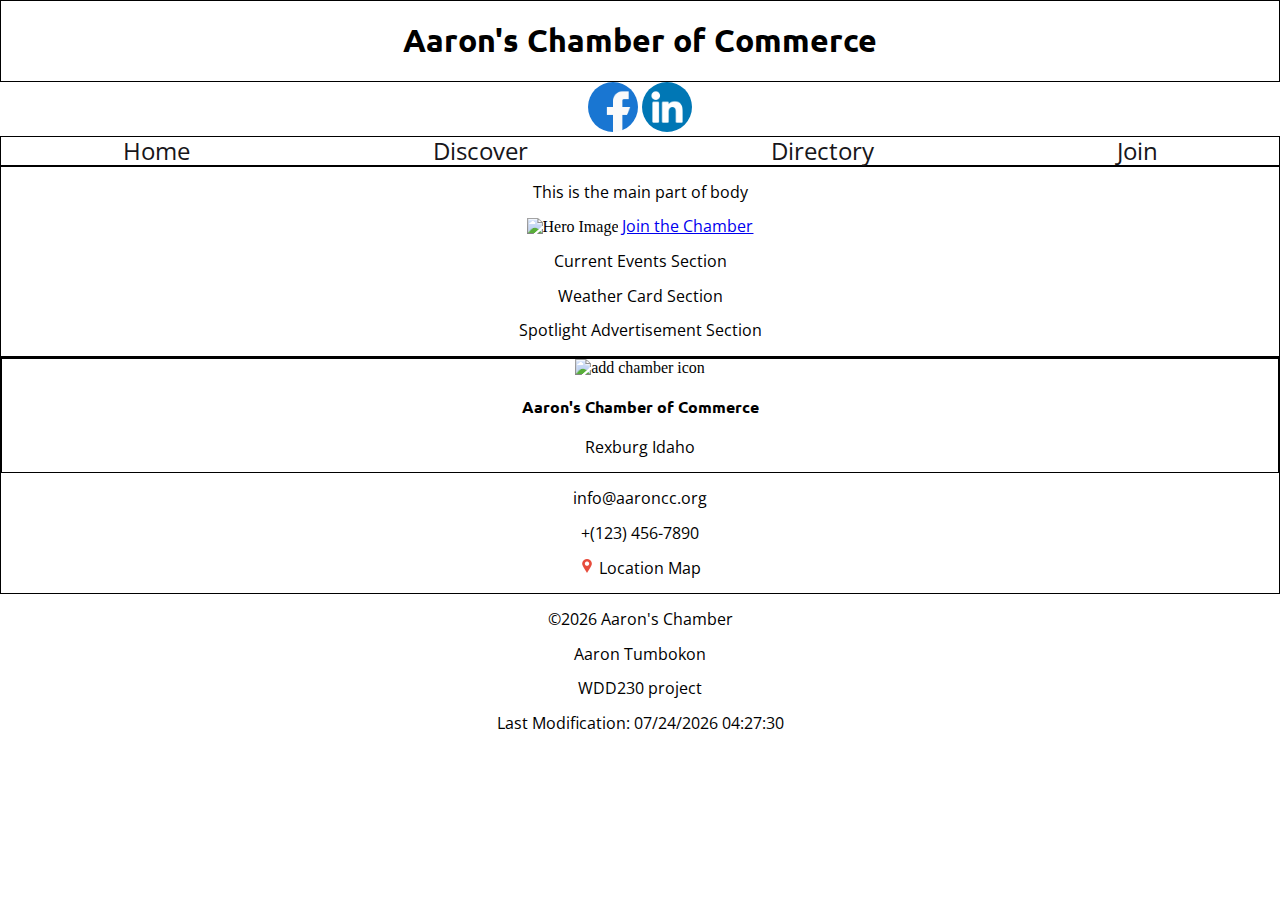
==== chamber/index.html @ 830e13ef "added a normalize css" ====
<!DOCTYPE html>
<html lang="en">
<head>
    <meta charset="UTF-8">
    <meta http-equiv="X-UA-Compatible" content="IE=edge">
    <meta name="viewport" content="width=device-width, initial-scale=1.0">
    <meta name="description" content="WDD 230 - Chamber Home Page">
    <meta name="author" content="Aaron Tumbokon">
    <meta property="og:type" content="website"> 
    <meta property="og:title" content="Web Frontend Development"> 
    <meta property="og:image" content="https://github.com/aj-et/wdd230/blob/master/images/OGimg.png?raw=true"> 
    <meta property="og:url" content="https://aj-et.github.io/wdd230/"> 
    <link rel="stylesheet" href="styles/base.css">
    <link rel="stylesheet" href="styles/larger.css">
    <link rel="stylesheet" href="styles/normalize.css">
    <title>Chamber of Commerce</title>
    <script src="scripts/year-and-last-mod.js" defer></script>
    <script src="scripts/mobile-menu.js" defer></script>
    
</head>
<body>
    <header class="header-bar">
        <h1>Aaron's Chamber of Commerce</h1>
    </header>

    <div class="socials">
        <a href="#"><img src="images/facebook.png" alt="Facebook"></a>
        <!-- <a href="https://www.flaticon.com/free-icons/facebook" title="facebook icons">Facebook icons created by Pixel perfect - Flaticon</a> -->
        <a href="#"><img src="images/linkedin.png" alt="LinkedIn"></a>
        <!-- <a href="https://www.flaticon.com/free-icons/linkedin" title="linkedin icons">Linkedin icons created by riajulislam - Flaticon</a> -->
    </div>

    <div class="nav-menu"></div>
    <nav class="nav-bar">
        <a href="index.html">Home</a>
        <a href="#">Discover</a>
        <a href="#">Directory</a>
        <a href="#">Join</a>
    </nav>

    <main class="main-bar">
        <p>This is the main part of body</p>
        <img src="#" alt="Hero Image">
        <a href="#">Join the Chamber</a>
        <div class="section-current-events">
            <p>Current Events Section</p>
        </div>
        <div class="section-weather-card">
            <p>Weather Card Section</p>
        </div>
        <div class="section-spotlight-advertisement">
            <p>Spotlight Advertisement Section</p>
        </div>
    </main>

    <footer class="footer-bar">
        <div class="footer-chamber">
            <div>
                <img src="#" alt="add chamber icon">
                <h4>Aaron's Chamber of Commerce</h6>
                <p>Rexburg Idaho</p>
                </div>
            <p>info@aaroncc.org</p>
            <p>+(123) 456-7890</p>
            <p><img class="location-map" src="images/location-pin.png" alt="location"> Location Map</p>
            <!-- <a href="https://www.flaticon.com/free-icons/location" title="location icons">Location icons created by IconMarketPK - Flaticon</a> -->
            
        </div>

        <p>&copy;<span id="currentYear"></span> Aaron's Chamber</p>
        <p>Aaron Tumbokon</p>
        <p>WDD230 project</p>
        <p id="lastModified">Last Modification: <span id="lastModification"></span></p>
    </footer>
</body>
</html>
---- chamber/styles/base.css ----
@import url('https://fonts.googleapis.com/css2?family=Open+Sans:wght@300&family=Ubuntu:wght@300&display=swap');

:root {
    --color-1: #17161a;
    --color-2: #f4f6f4;
    --color-3: #8ea8b3;
    --color-4: #f5cc27;
    --color-5: #b54250;

    --font-heading: 'Ubuntu', sans-serif;


    --font-paragraph: 'Open Sans', sans-serif;

}

body {
    box-sizing: border-box;
    text-align: center;
    margin: 0;
    padding: 0;
}

h1, h2, h3, h4, h5, h6 {
    font-family: var(--font-heading);
}

p, a {
    font-family: var(--font-paragraph);
}

.header-bar {
    border: 1px solid black;
}

.socials img {
    width: 50px;
    border-radius: 50%;
}

/* This is for navigation */
.nav-bar {
    border: 1px solid black;
    font-size: 24px;
    display: none; /* This should be removed in larger css */
}

.nav-bar a {
    text-decoration: none;
    color: var(--color-1);
    display: flex;
    flex-direction: column;
    justify-content: center;
}

.nav-menu { /* This should be set display to none in larger css*/
    display: block;
    font-size: 2rem;
    font-weight: 700;
    padding: .5rem .75rem;
    /* Put background color */
}

.nav-menu::before {
    content: "≡";
}

.nav-menu.show::before {
    content: "×";
}

.show {
    display: block;
}
/* This ends navigation */

.main-bar {
    border: 1px solid black;
}

.footer-bar {
    margin-bottom: 0;
    /* position: fixed; */
    /* bottom: 0; */
    width: 100%;
}

.location-map {
    width: 1rem;
}

.footer-chamber {
    border: 1px solid black;
}

.footer-chamber div {
    border: 1px solid black;
}
---- chamber/styles/larger.css ----
@media only screen and (min-width: 600px) {

    .nav-bar {
        display: flex;
        justify-content: space-around;
        align-items: center;
    }

    .nav-menu {
        display: none;
    }
}
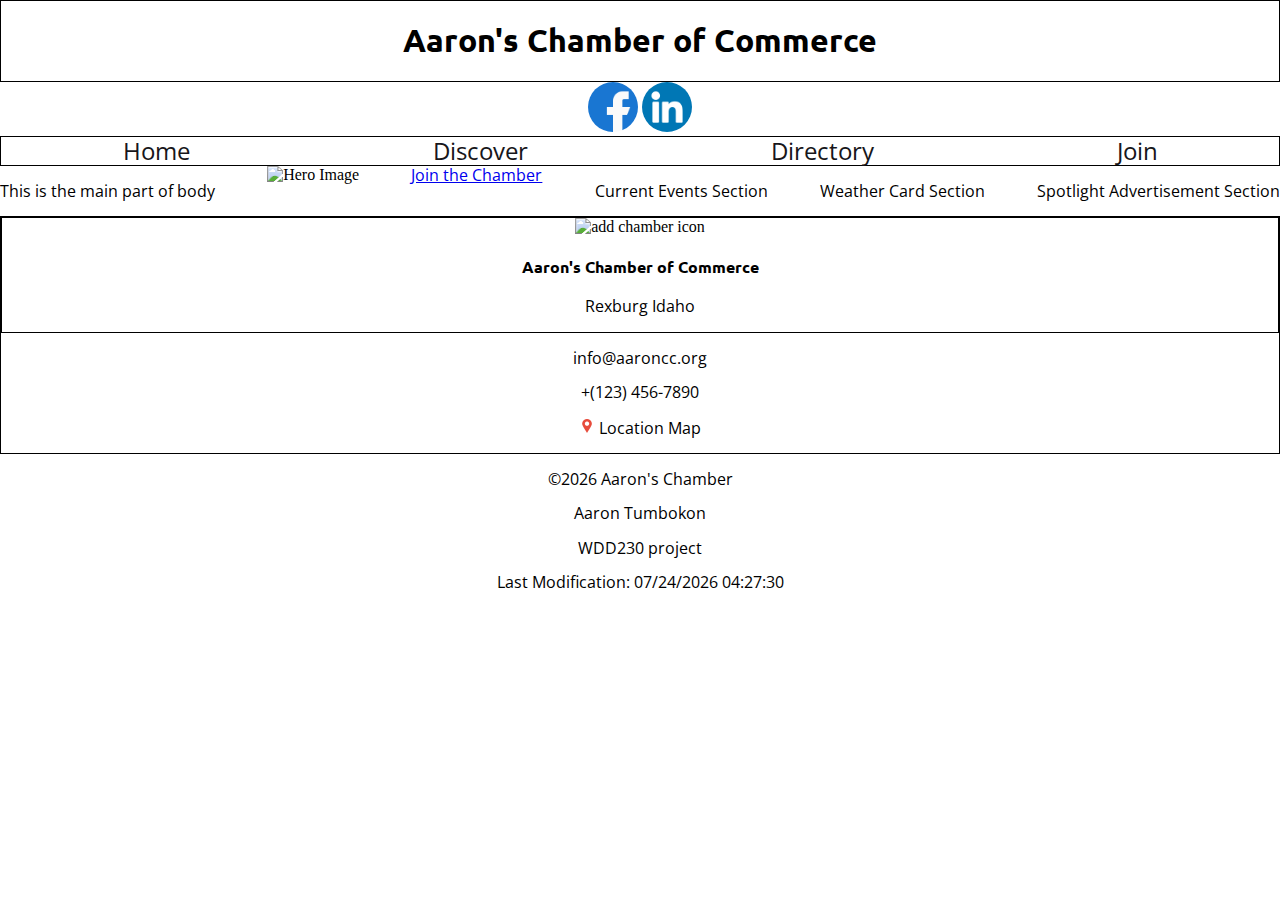
==== commit 7cff7f86: "updated link" ====
--- a/chamber/index.html
+++ b/chamber/index.html
@@ -4,12 +4,13 @@
     <meta charset="UTF-8">
     <meta http-equiv="X-UA-Compatible" content="IE=edge">
     <meta name="viewport" content="width=device-width, initial-scale=1.0">
-    <meta name="description" content="WDD 230 - Chamber Home Page">
+    <meta name="description" content="Chamber Home Page">
     <meta name="author" content="Aaron Tumbokon">
     <meta property="og:type" content="website"> 
-    <meta property="og:title" content="Web Frontend Development"> 
+    <meta property="og:title" content="Chamber of Commerce"> 
     <meta property="og:image" content="https://github.com/aj-et/wdd230/blob/master/images/OGimg.png?raw=true"> 
-    <meta property="og:url" content="https://aj-et.github.io/wdd230/"> 
+    <meta property="og:url" content="https://aj-et.github.io/wdd230/">
+    <link rel="icon" href="favicon.ico">
     <link rel="stylesheet" href="styles/base.css">
     <link rel="stylesheet" href="styles/larger.css">
     <link rel="stylesheet" href="styles/normalize.css">
@@ -32,16 +33,16 @@
 
     <div class="nav-menu"></div>
     <nav class="nav-bar">
-        <a href="index.html">Home</a>
-        <a href="#">Discover</a>
-        <a href="#">Directory</a>
-        <a href="#">Join</a>
+        <a href="./">Home</a>
+        <a href="discover.html">Discover</a>
+        <a href="directory.html">Directory</a>
+        <a href="join.html">Join</a>
     </nav>
 
     <main class="main-bar">
         <p>This is the main part of body</p>
         <img src="#" alt="Hero Image">
-        <a href="#">Join the Chamber</a>
+        <a href="join.html">Join the Chamber</a>
         <div class="section-current-events">
             <p>Current Events Section</p>
         </div>
@@ -57,7 +58,7 @@
         <div class="footer-chamber">
             <div>
                 <img src="#" alt="add chamber icon">
-                <h4>Aaron's Chamber of Commerce</h6>
+                <h4>Aaron's Chamber of Commerce</h4>
                 <p>Rexburg Idaho</p>
                 </div>
             <p>info@aaroncc.org</p>
--- a/chamber/styles/base.css
+++ b/chamber/styles/base.css
@@ -75,7 +75,7 @@
 /* This ends navigation */
 
 .main-bar {
-    border: 1px solid black;
+    /* border: 1px solid black; */
 }
 
 .footer-bar {
@@ -95,4 +95,88 @@
 
 .footer-chamber div {
     border: 1px solid black;
+}
+
+.main-bar {
+    box-sizing: border-box;
+    margin: 0;
+    padding: 0;
+    display: flex;
+    flex-wrap: wrap;
+    justify-content: space-between;
+    width: 100%;
+}
+
+.child {
+    display: inline-block;
+    text-align: center;
+}
+
+.child:first-child {
+    width: 100%;
+}
+
+.child:not(:first-child) {
+    flex: 1;
+}
+
+.form {
+    display: flex;
+    justify-content: center;
+}
+
+.the-form {
+    display: flex;
+    flex-direction: column;
+    width: 300px;
+}
+
+.button {
+    margin-top: 20px;
+    margin-bottom: 20px;
+}
+
+.weather-container {
+    display: flex;
+    flex-direction: row;
+}
+
+.view-buttons {
+    display: none;
+}
+
+.grid-view {
+    display: flex;
+    flex-wrap: wrap;
+    justify-content: center;
+}
+
+.list-view {
+    display: block;
+    width: 100%;
+}
+
+.list-view .company-card {
+    margin: 5px auto;
+    text-align: center;
+}
+
+.company-card {
+    /* width: 26vw; */
+    width: 100%;
+    margin: 5px;
+    border: black 1px solid;
+    border-radius: 10px;
+    text-align: left;
+    padding: 10px;
+}
+
+.company-card img {
+    max-width: 100%;
+    border-radius: 30px;
+}
+
+.view-buttons button {
+    padding: 1rem;
+	font-weight: 700;
 }--- a/chamber/styles/larger.css
+++ b/chamber/styles/larger.css
@@ -9,4 +9,155 @@
     .nav-menu {
         display: none;
     }
+
+    .main-bar-discover{
+        display: grid;
+        grid-template-columns: 1fr 2fr;
+    }
+
+    .side-bar-content-1, .side-bar-content-2, .side-bar-content-3 {
+        margin: 10px;
+        border: 1px solid black;
+    }
+
+    .main-content {
+        border: 1px solid black;
+        margin: 10px 10px 10px 0;
+    }
+
+    .main-content-images {
+        /* margin: 10px; */
+        /* padding: 10px 10px 10px 10px; */
+        visibility: hidden; /* Prevents :hover from triggering in the gaps between items */
+    }
+
+    .main-content-images > * {
+        visibility: visible; /* Brings the child items back in, even though the parent is `hidden` */
+        transition: opacity 150ms linear 100ms, transform 150ms ease-in-out 100ms; /* Makes the fades smooth with a slight delay to prevent jumps as the mouse moves between items */
+    }
+
+    .main-content-images:hover > * {
+        opacity: 0.4;
+        transform: scale(0.9); /* Fade out all items when the parent is hovered */
+    }
+
+    .main-content-images > *:hover {
+        opacity: 1;
+        transform: scale(1);
+        transition-delay: 0ms, 0ms;
+    }
+
+    .main-content-images img {
+        /* padding-bottom: 10px; */
+        max-width: 100%;
+        max-height: 100%;
+        display: block;
+        float: left;
+        width: 33%;
+    }
+
+    .main-content::after {
+        content: "";
+        clear: both;
+        display: table;
+    }
+
+    .main-bar {
+    box-sizing: border-box;
+    margin: 0;
+    padding: 0;
+    display: flex;
+    flex-wrap: wrap;
+    justify-content: space-between;
+    }
+
+    .child {
+        display: inline-block;
+        text-align: center;
+    }
+
+    .child:first-child {
+        width: 100%;
+    }
+
+    .child:not(:first-child) {
+        flex: 1;
+    }
+
+    .form {
+        display: flex;
+        justify-content: center;
+    }
+
+    .the-form {
+        display: flex;
+        flex-direction: column;
+        width: 300px;
+    }
+
+    .button {
+        margin-top: 20px;
+        margin-bottom: 20px;
+    }
+
+    .main-bar {
+        box-sizing: border-box;
+        margin: 0;
+        padding: 0;
+        display: flex;
+        flex-wrap: wrap;
+        justify-content: space-between;
+    }
+    
+    .child {
+        display: inline-block;
+        text-align: center;
+    }
+    
+    .child:first-child {
+        width: 100%;
+    }
+    
+    .child:not(:first-child) {
+        flex: 1;
+    }
+    
+    .form {
+        display: flex;
+        justify-content: center;
+    }
+    
+    .the-form {
+        display: flex;
+        flex-direction: column;
+        width: 300px;
+    }
+    
+    .button {
+        margin-top: 20px;
+        margin-bottom: 20px;
+    }
+
+    .links-container {
+        display: flex;
+        justify-content: center;
+        justify-items: center;
+    }
+
+    .company-card {
+        width: 26vw;
+    }
+
+    .view-buttons {
+        display: block;
+        margin: 1rem auto;
+        border: 1px solid rgba(0, 0, 0, 0.1);
+        padding: 0.5rem;
+        background-color: #bed;
+        text-align: center;
+        width: 100%;
+    }
+
+
+    /* Effects used: https://www.sliderrevolution.com/resources/css-hover-effects/ */
 }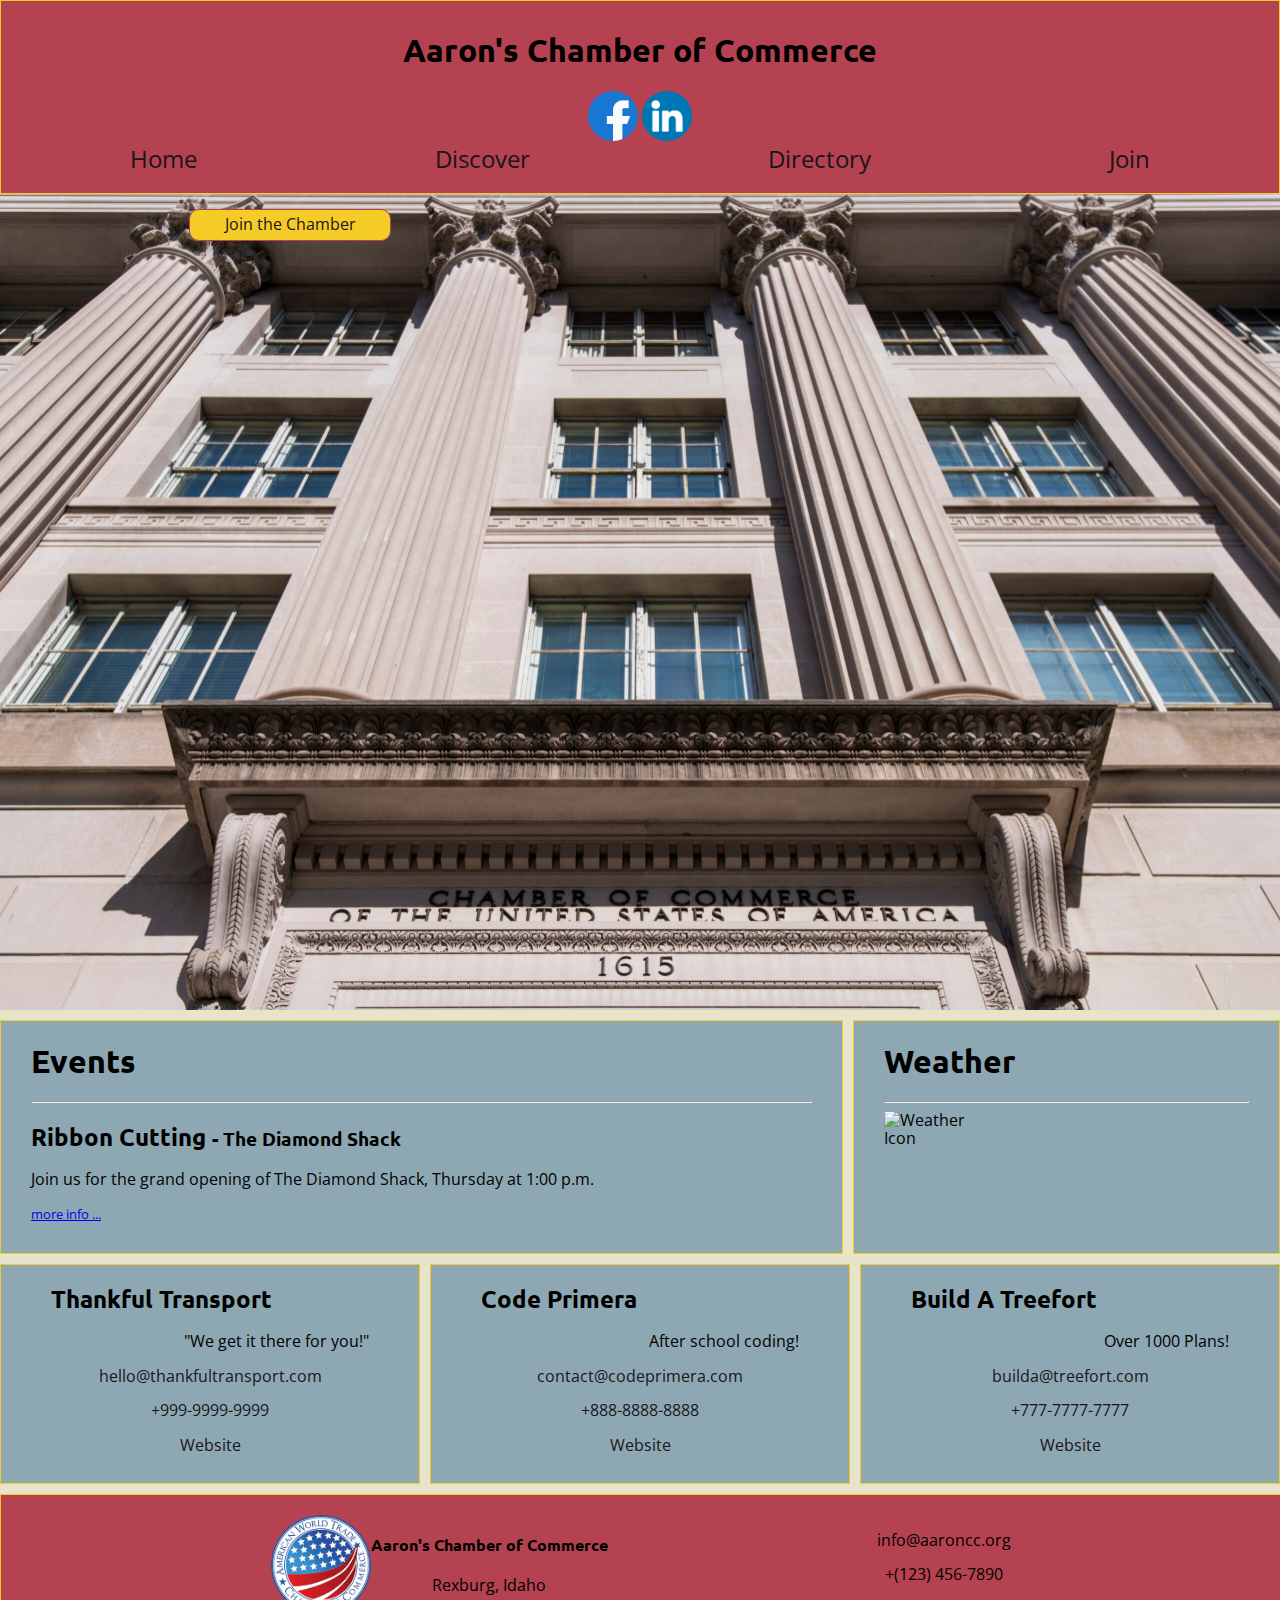
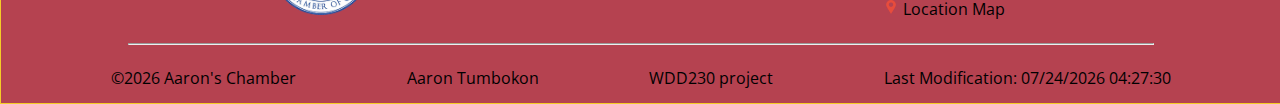
==== commit 739979d5: "Finished Chamber with the design and stuff" ====
--- a/chamber/index.html
+++ b/chamber/index.html
@@ -17,61 +17,117 @@
     <title>Chamber of Commerce</title>
     <script src="scripts/year-and-last-mod.js" defer></script>
     <script src="scripts/mobile-menu.js" defer></script>
+    <script src="scripts/weather.js" defer></script>
     
 </head>
 <body>
-    <header class="header-bar">
-        <h1>Aaron's Chamber of Commerce</h1>
-    </header>
+    <div class="body">
 
-    <div class="socials">
-        <a href="#"><img src="images/facebook.png" alt="Facebook"></a>
-        <!-- <a href="https://www.flaticon.com/free-icons/facebook" title="facebook icons">Facebook icons created by Pixel perfect - Flaticon</a> -->
-        <a href="#"><img src="images/linkedin.png" alt="LinkedIn"></a>
-        <!-- <a href="https://www.flaticon.com/free-icons/linkedin" title="linkedin icons">Linkedin icons created by riajulislam - Flaticon</a> -->
+    <div class="header-sec">
+        <header class="header-bar">
+            <h1>Aaron's Chamber of Commerce</h1>
+        </header>
+
+        <div class="socials">
+            <a href="#"><img src="images/facebook.png" alt="Facebook"></a>
+            <!-- <a href="https://www.flaticon.com/free-icons/facebook" title="facebook icons">Facebook icons created by Pixel perfect - Flaticon</a> -->
+            <a href="#"><img src="images/linkedin.png" alt="LinkedIn"></a>
+            <!-- <a href="https://www.flaticon.com/free-icons/linkedin" title="linkedin icons">Linkedin icons created by riajulislam - Flaticon</a> -->
+        </div>
+
+        <div class="nav-menu"></div>
+        <nav class="nav-bar">
+            <a href="./">Home</a>
+            <a href="discover.html">Discover</a>
+            <a href="directory.html">Directory</a>
+            <a href="join.html">Join</a>
+        </nav>
     </div>
 
-    <div class="nav-menu"></div>
-    <nav class="nav-bar">
-        <a href="./">Home</a>
-        <a href="discover.html">Discover</a>
-        <a href="directory.html">Directory</a>
-        <a href="join.html">Join</a>
-    </nav>
+    <main class="main-bar">
+        <img src="images/chamber.jpg" alt="Hero Image">
+        <div class="join-but">
+            <a href="join.html">Join the Chamber</a>
+        </div>
 
-    <main class="main-bar">
-        <p>This is the main part of body</p>
-        <img src="#" alt="Hero Image">
-        <a href="join.html">Join the Chamber</a>
-        <div class="section-current-events">
-            <p>Current Events Section</p>
-        </div>
-        <div class="section-weather-card">
-            <p>Weather Card Section</p>
+        <div class="cards">
+            <div class="section-current-events">
+                <h1>Events</h1>
+                <hr>
+                <h2>Ribbon Cutting <small>- The Diamond Shack</small></h2>
+                <p>Join us for the grand opening of The Diamond Shack, Thursday at 1:00 p.m.</p>
+                <small><a href="#">more info ...</a></small>
+            </div>
+            <div class="weather-container">
+                <h1>Weather</h1>
+                <hr>
+                <figure>
+                    <img class="weather-icon" src="" alt="Weather Icon">
+                    <div class="fig-cont">
+                        <p class="current-temp"></p>
+                        <figcaption></figcaption>
+                    </div>
+                </figure>
+            </div>
+
         </div>
         <div class="section-spotlight-advertisement">
-            <p>Spotlight Advertisement Section</p>
+            <div class="spotlight first">
+                <h2>Thankful Transport</h2>
+                <p class="to-right">"We get it there for you!"</p>
+                <div class="contact-thing">
+                    <p>hello@thankfultransport.com</p>
+                    <p>+999-9999-9999</p>
+                    <a href="#">Website</a>
+                </div>
+            </div>
+
+            <div class="spotlight">
+                <h2>Code Primera</h2>
+                <p class="to-right">After school coding!</p>
+                <div class="contact-thing">
+                    <p>contact@codeprimera.com</p>
+                    <p>+888-8888-8888</p>
+                    <a href="#">Website</a>
+                </div>
+            </div>
+
+            <div class="spotlight last">
+                <h2>Build A Treefort</h2>
+                <p class="to-right">Over 1000 Plans!</p>
+                <div class="contact-thing">
+                    <p>builda@treefort.com</p>
+                    <p>+777-7777-7777</p>
+                    <a href="#">Website</a>
+                </div>
+            </div>
         </div>
     </main>
 
     <footer class="footer-bar">
         <div class="footer-chamber">
-            <div>
-                <img src="#" alt="add chamber icon">
-                <h4>Aaron's Chamber of Commerce</h4>
-                <p>Rexburg Idaho</p>
+            <div class="footer-logo">
+                <img src="images/logo.webp" alt="add chamber icon">
+                <div>
+                    <h4>Aaron's Chamber of Commerce</h4>
+                    <p>Rexburg, Idaho</p>
                 </div>
-            <p>info@aaroncc.org</p>
-            <p>+(123) 456-7890</p>
-            <p><img class="location-map" src="images/location-pin.png" alt="location"> Location Map</p>
-            <!-- <a href="https://www.flaticon.com/free-icons/location" title="location icons">Location icons created by IconMarketPK - Flaticon</a> -->
-            
+            </div>
+            <div class="footer-info">
+                <p>info@aaroncc.org</p>
+                <p>+(123) 456-7890</p>
+                <p><img class="location-map" src="images/location-pin.png" alt="location"> Location Map</p>
+            </div>
         </div>
-
-        <p>&copy;<span id="currentYear"></span> Aaron's Chamber</p>
-        <p>Aaron Tumbokon</p>
-        <p>WDD230 project</p>
-        <p id="lastModified">Last Modification: <span id="lastModification"></span></p>
+            <hr>
+            <div class="footer-more">
+                <p>&copy;<span id="currentYear"></span> Aaron's Chamber</p>
+                <p>Aaron Tumbokon</p>
+                <p>WDD230 project</p>
+                <p id="lastModified">Last Modification: <span id="lastModification"></span></p>
+            </div>
+        
     </footer>
+</div>
 </body>
 </html>--- a/chamber/styles/base.css
+++ b/chamber/styles/base.css
@@ -14,11 +14,17 @@
 
 }
 
+.body {
+    margin: auto;
+    width: 100%;
+}
+
 body {
     box-sizing: border-box;
     text-align: center;
     margin: 0;
     padding: 0;
+    background-color: #E8E4C9;
 }
 
 h1, h2, h3, h4, h5, h6 {
@@ -29,8 +35,37 @@
     font-family: var(--font-paragraph);
 }
 
-.header-bar {
-    border: 1px solid black;
+.section-current-events {
+    border: 1px solid var(--color-4);
+    background-color: var(--color-3);
+    text-align: left;
+    padding-left: 30px;
+    padding-right: 30px;
+    padding-bottom: 30px;
+}
+
+.weather-container .weather-icon {
+    width: 90px;
+}
+
+.weather-container {
+    font-family: var(--font-paragraph);
+    border: 1px solid var(--color-4);
+    background-color: var(--color-3);
+    text-align: left;
+    padding-left: 30px;
+    padding-right: 30px;
+}
+
+figure {
+    margin: 0;
+    display: flex;
+}
+
+.header-sec {
+    background-color: var(--color-5);
+    border: 1px solid var(--color-4);
+    padding: 10px;
 }
 
 .socials img {
@@ -40,7 +75,6 @@
 
 /* This is for navigation */
 .nav-bar {
-    border: 1px solid black;
     font-size: 24px;
     display: none; /* This should be removed in larger css */
 }
@@ -50,7 +84,6 @@
     color: var(--color-1);
     display: flex;
     flex-direction: column;
-    justify-content: center;
 }
 
 .nav-menu { /* This should be set display to none in larger css*/
@@ -74,27 +107,33 @@
 }
 /* This ends navigation */
 
-.main-bar {
+.main-bar img {
     /* border: 1px solid black; */
+    width: 100%;
 }
 
 .footer-bar {
+    padding-top: 20px;
     margin-bottom: 0;
     /* position: fixed; */
     /* bottom: 0; */
-    width: 100%;
+    background-color: var(--color-5);
+    border: 1px solid var(--color-4);
+    width: 100%;
+}
+
+.footer-logo img {
+    height: 100px;
+    width: 100px;
 }
 
 .location-map {
     width: 1rem;
 }
 
-.footer-chamber {
-    border: 1px solid black;
-}
-
-.footer-chamber div {
-    border: 1px solid black;
+.footer-bar hr {
+    /* border: 1px solid black; */
+    width: 80%;
 }
 
 .main-bar {
@@ -112,6 +151,63 @@
     text-align: center;
 }
 
+.contact-thing a {
+    text-decoration: none;
+}
+
+.contact-thing, .contact-thing a {
+    color: var(--color-1);
+}
+
+.spotlight {
+    background-color: var(--color-3);
+    border: 1px solid var(--color-4);
+    width: 100%;
+    margin: 0 5px;
+}
+
+.spotlight h2 {
+    text-align: left;
+    padding-left: 50px;
+}
+
+.spotlight .to-right {
+    text-align: right;
+    padding-right: 50px;
+}
+
+.join-but {
+    position: absolute;
+    background-color: var(--color-4);
+    border: 1px solid var(--color-5);
+    border-radius: 10px;
+    width: 200px;
+    height: 25px;
+    padding-top: 5px;
+    top: 50%;
+    left: 50%;
+    transform: translate(-50%, -50%);
+}
+
+.join-but a {
+    text-decoration: none;
+    color: var(--color-1);
+}
+
+.main-bar-discover img {
+    width: 100%;
+}
+
+.section-spotlight-advertisement {
+    margin: auto;
+    display: flex;
+    flex-direction: column;
+}
+
+.spotlight {
+    justify-content: center;
+}
+
 .child:first-child {
     width: 100%;
 }
@@ -134,11 +230,6 @@
 .button {
     margin-top: 20px;
     margin-bottom: 20px;
-}
-
-.weather-container {
-    display: flex;
-    flex-direction: row;
 }
 
 .view-buttons {
--- a/chamber/styles/larger.css
+++ b/chamber/styles/larger.css
@@ -4,10 +4,76 @@
         display: flex;
         justify-content: space-around;
         align-items: center;
+        padding-bottom: 10px;
     }
 
     .nav-menu {
         display: none;
+    }
+
+    .body {
+        margin: auto;
+        max-width: 1600px;
+    }
+
+    .section-spotlight-advertisement {
+        margin: 0;
+        margin-bottom: 10px;
+        display: flex;
+        flex-direction: row;
+    }
+
+    .first { 
+        margin-top: 0 !important; 
+        margin-left: 0 !important; 
+    }
+    
+    .last { 
+        margin-bottom: 0 !important; 
+        margin-right: 0 !important; 
+    }
+
+    .spotlight {
+        transition: transform .2s;
+    }
+
+    .spotlight:hover {
+        transform: scale(1.1);
+    }
+
+    .footer-logo {
+        display: flex;
+        justify-content: space-between;
+    }
+
+
+
+    .footer-more {
+        display: flex;
+        justify-content: space-evenly;
+    }
+
+    .footer-chamber {
+        display: flex;
+        flex-direction: row;
+        justify-content: space-evenly;
+    }
+
+    .join-but {
+        top: 225px;
+        left: 290px;
+        /* transform: translate(0, -5px); */
+    }
+
+    .cards {
+        display: grid;
+        grid-template-columns: 1fr 1fr 1fr;
+        padding: 10px 0;
+    }
+
+    .section-current-events {
+        grid-column: 1/3;
+        margin-right: 10px;
     }
 
     .main-bar-discover{
@@ -68,7 +134,8 @@
     padding: 0;
     display: flex;
     flex-wrap: wrap;
-    justify-content: space-between;
+    flex-direction: column;
+    justify-content: center;
     }
 
     .child {
@@ -151,9 +218,9 @@
     .view-buttons {
         display: block;
         margin: 1rem auto;
-        border: 1px solid rgba(0, 0, 0, 0.1);
+        /* border: 1px solid rgba(0, 0, 0, 0.1); */
         padding: 0.5rem;
-        background-color: #bed;
+        /* background-color: #bed; */
         text-align: center;
         width: 100%;
     }
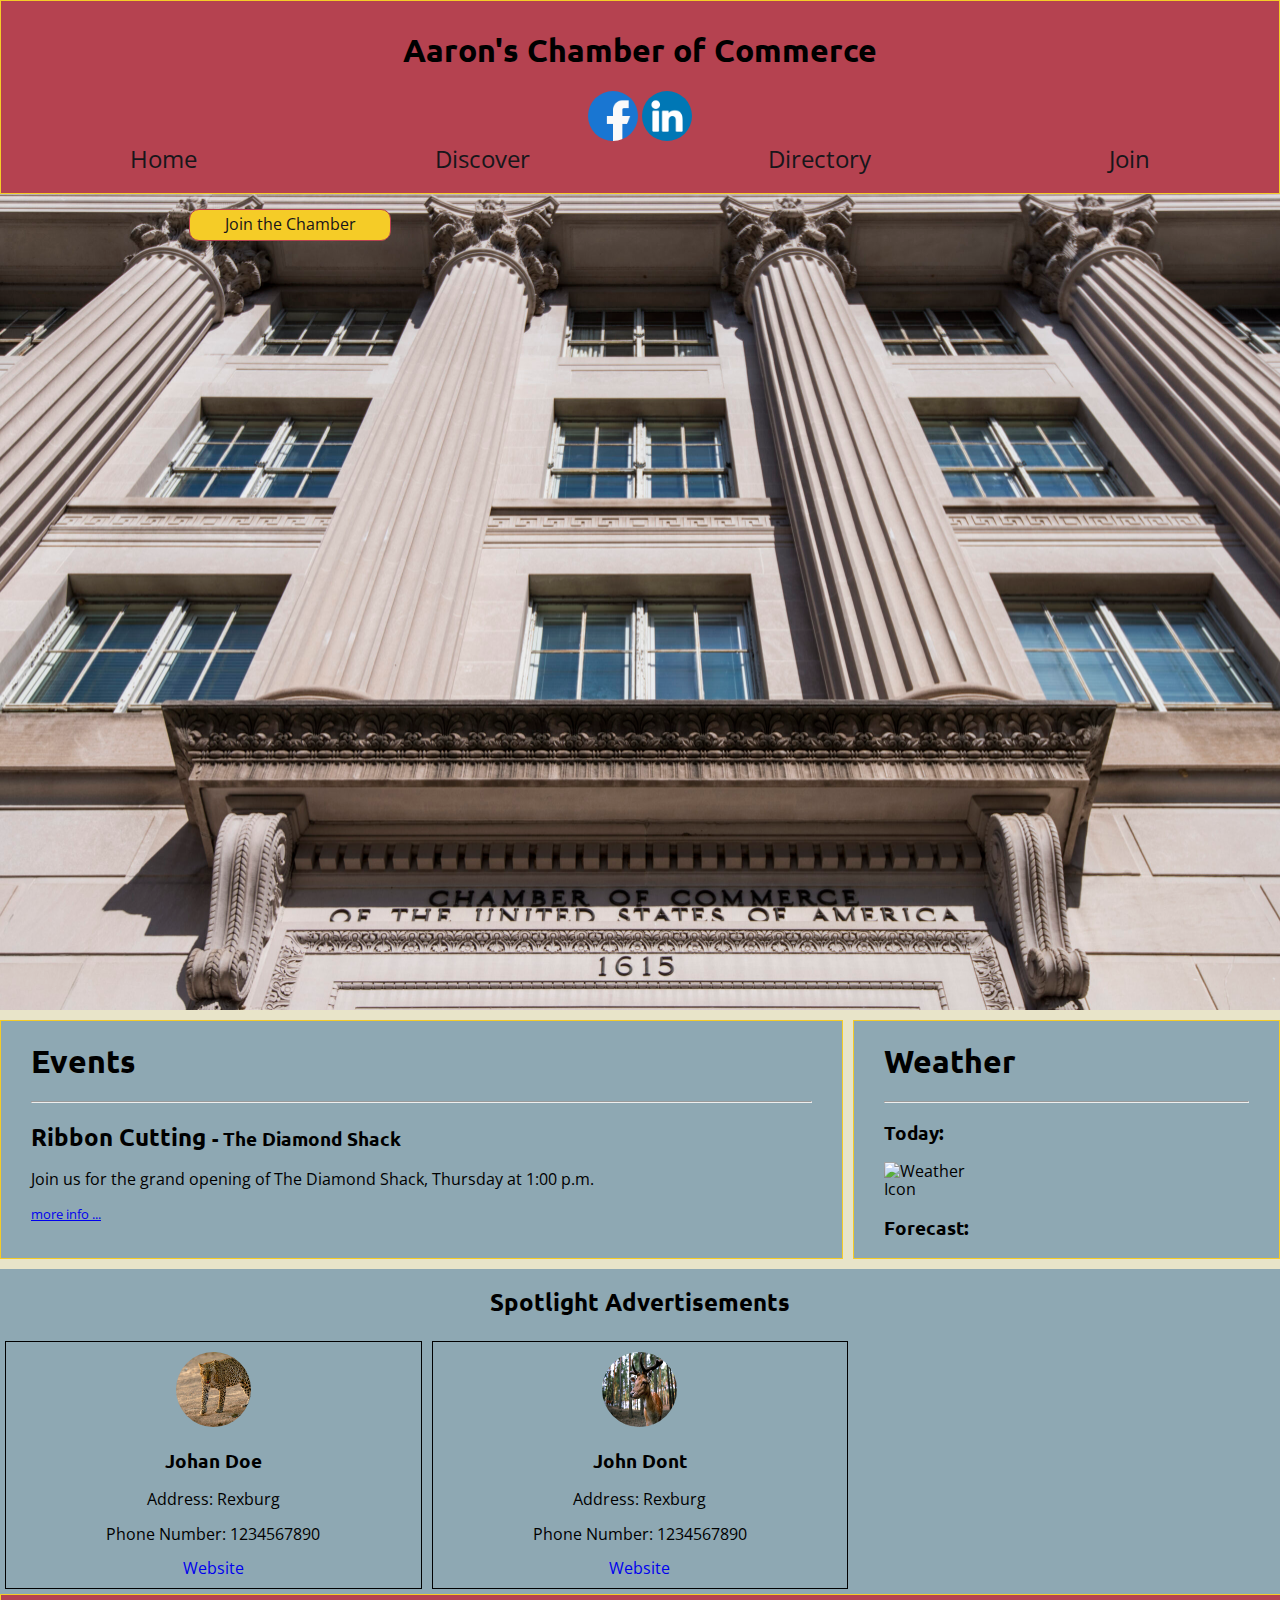
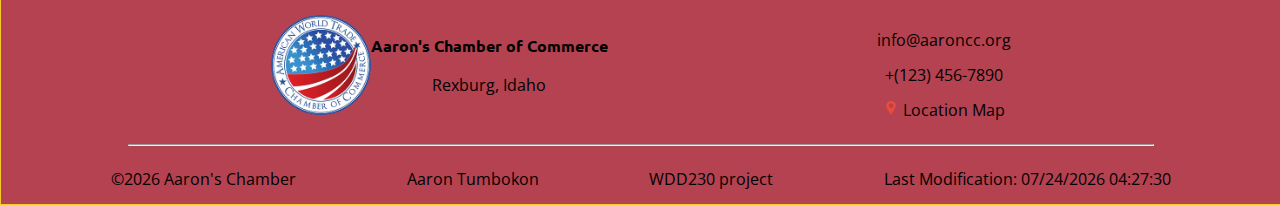
==== commit 5d3c6daa: "added weather forecast and spotlight and banner" ====
--- a/chamber/index.html
+++ b/chamber/index.html
@@ -18,6 +18,8 @@
     <script src="scripts/year-and-last-mod.js" defer></script>
     <script src="scripts/mobile-menu.js" defer></script>
     <script src="scripts/weather.js" defer></script>
+    <script src="scripts/spotlight.js" defer></script>
+    <script src="scripts/banner.js" defer></script>
     
 </head>
 <body>
@@ -49,6 +51,9 @@
         <div class="join-but">
             <a href="join.html">Join the Chamber</a>
         </div>
+        <div class="join-btn">
+            <button><a href="join.html">Join the Chamber</a></button>
+        </div>
 
         <div class="cards">
             <div class="section-current-events">
@@ -61,6 +66,7 @@
             <div class="weather-container">
                 <h1>Weather</h1>
                 <hr>
+                <h3>Today:</h3>
                 <figure>
                     <img class="weather-icon" src="" alt="Weather Icon">
                     <div class="fig-cont">
@@ -68,39 +74,17 @@
                         <figcaption></figcaption>
                     </div>
                 </figure>
+                <h3>Forecast:</h3>
+                <div class="forecast-container"></div>
             </div>
 
         </div>
-        <div class="section-spotlight-advertisement">
-            <div class="spotlight first">
-                <h2>Thankful Transport</h2>
-                <p class="to-right">"We get it there for you!"</p>
-                <div class="contact-thing">
-                    <p>hello@thankfultransport.com</p>
-                    <p>+999-9999-9999</p>
-                    <a href="#">Website</a>
-                </div>
-            </div>
 
-            <div class="spotlight">
-                <h2>Code Primera</h2>
-                <p class="to-right">After school coding!</p>
-                <div class="contact-thing">
-                    <p>contact@codeprimera.com</p>
-                    <p>+888-8888-8888</p>
-                    <a href="#">Website</a>
-                </div>
-            </div>
+        <div id="bannerContainer"></div>
 
-            <div class="spotlight last">
-                <h2>Build A Treefort</h2>
-                <p class="to-right">Over 1000 Plans!</p>
-                <div class="contact-thing">
-                    <p>builda@treefort.com</p>
-                    <p>+777-7777-7777</p>
-                    <a href="#">Website</a>
-                </div>
-            </div>
+        <div class="spotlights">
+            <h2>Spotlight Advertisements</h2>
+            <div id="spotlightContainer"></div>
         </div>
     </main>
 
--- a/chamber/styles/base.css
+++ b/chamber/styles/base.css
@@ -159,24 +159,71 @@
     color: var(--color-1);
 }
 
+.spotlights {
+    background-color: var(--color-3);
+}
+
+.spotlight:first-of-type {
+    margin-top: 10 !important; 
+    margin-left: 15 !important; 
+}
+
+.spotlight:last-of-type {
+    margin-top: 10 !important; 
+    margin-right: 15 !important; 
+}
+
 .spotlight {
-    background-color: var(--color-3);
-    border: 1px solid var(--color-4);
-    width: 100%;
-    margin: 0 5px;
-}
-
-.spotlight h2 {
-    text-align: left;
-    padding-left: 50px;
-}
-
-.spotlight .to-right {
-    text-align: right;
-    padding-right: 50px;
+    border: 1px solid black;
+    padding: 10px;
+    margin: 5px;
+}
+
+#spotlightContainer {
+    display: grid;
+    grid-template-columns: 1fr 1fr 1fr;
+}
+
+#spotlightContainer img {
+    width: 75px;
+    height: 75px;
+    border-radius: 50%;
+}
+
+#spotlightContainer a {
+    text-decoration: none;
+}
+
+.forecast-card {
+    border: 1px solid black;
+    margin: 3px;
+    margin-bottom: 10px;
+}
+
+.forecast-container {
+    display: grid;
+    grid-template-columns: 1fr 1fr 1fr 1fr;
+    text-align: center;
+}
+
+.forecast-container img {
+    width: 90px;
+}
+
+.join-btn button {
+    background-color: #f5cc27;
+}
+
+.join-btn {
+    display: block;
+    text-decoration: none;
+    width: 100%;
+    text-align: center;
+    align-items: center;
 }
 
 .join-but {
+    display: none;
     position: absolute;
     background-color: var(--color-4);
     border: 1px solid var(--color-5);
@@ -198,16 +245,6 @@
     width: 100%;
 }
 
-.section-spotlight-advertisement {
-    margin: auto;
-    display: flex;
-    flex-direction: column;
-}
-
-.spotlight {
-    justify-content: center;
-}
-
 .child:first-child {
     width: 100%;
 }
@@ -270,4 +307,31 @@
 .view-buttons button {
     padding: 1rem;
 	font-weight: 700;
-}+}
+
+.banner {
+    background-color: var(--color-4);
+    border-top-right-radius: 10px;
+    border-top-left-radius: 10px;
+    padding: 10px;
+    position: fixed;
+    bottom: 0;
+    left: 36%;
+    width: 100%;
+    z-index: 9999;
+    width: 500px;
+}
+.banner .content {
+    display: flex;
+    justify-content: space-between;
+    align-items: center;
+}
+.banner .content p {
+    margin: 0;
+}
+.banner .close-btn {
+    cursor: pointer;
+}
+/* CSS styling for the main content */
+.main-content {
+    margin-top: 50px; /* Adjust the margin top value to provide space below the banner */--- a/chamber/styles/larger.css
+++ b/chamber/styles/larger.css
@@ -16,31 +16,6 @@
         max-width: 1600px;
     }
 
-    .section-spotlight-advertisement {
-        margin: 0;
-        margin-bottom: 10px;
-        display: flex;
-        flex-direction: row;
-    }
-
-    .first { 
-        margin-top: 0 !important; 
-        margin-left: 0 !important; 
-    }
-    
-    .last { 
-        margin-bottom: 0 !important; 
-        margin-right: 0 !important; 
-    }
-
-    .spotlight {
-        transition: transform .2s;
-    }
-
-    .spotlight:hover {
-        transform: scale(1.1);
-    }
-
     .footer-logo {
         display: flex;
         justify-content: space-between;
@@ -57,11 +32,16 @@
         display: flex;
         flex-direction: row;
         justify-content: space-evenly;
+    }
+
+    .join-btn {
+        display: none;
     }
 
     .join-but {
         top: 225px;
         left: 290px;
+        display: block;
         /* transform: translate(0, -5px); */
     }
 
